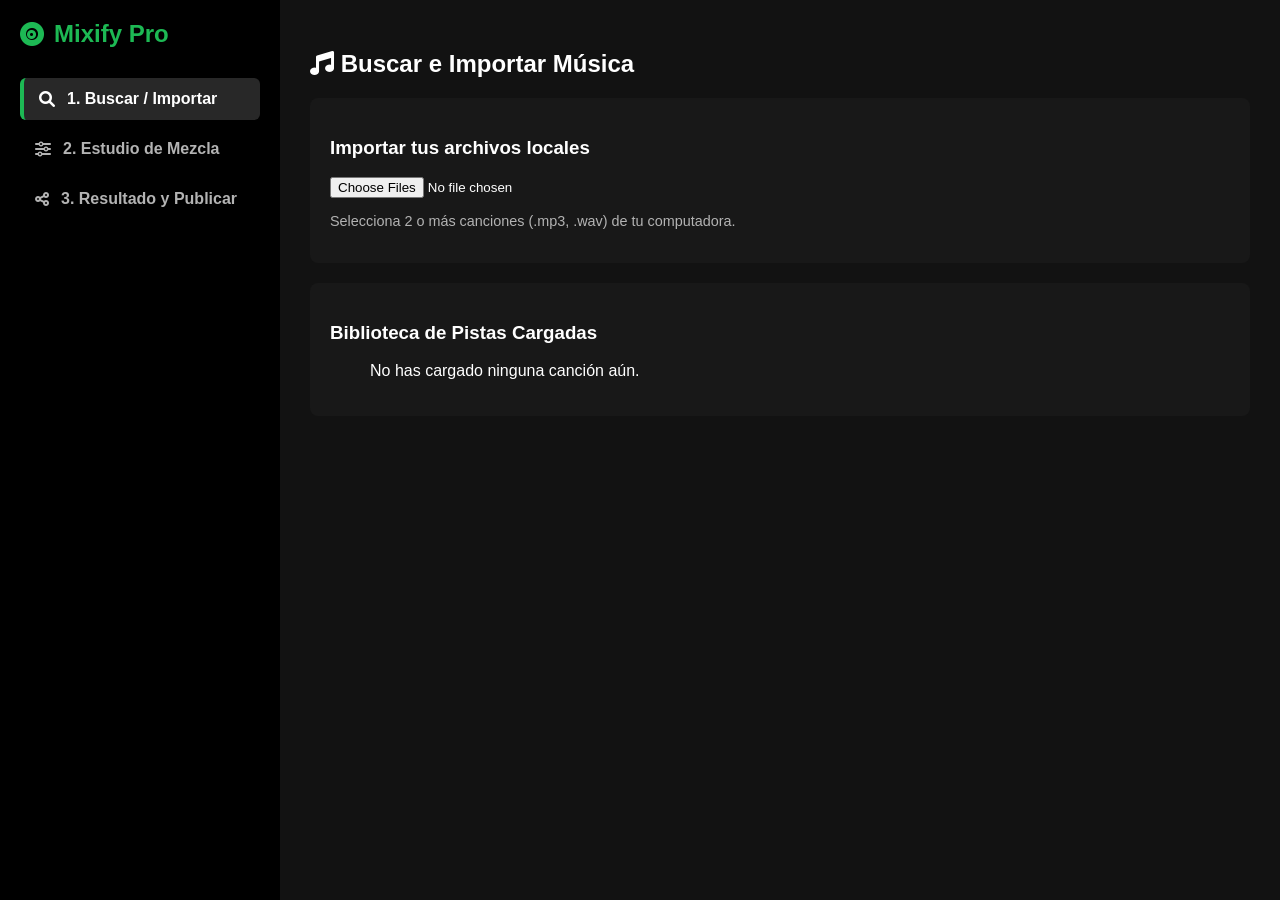
==== index.html @ f18ea856 "Add files via upload" ====
<!DOCTYPE html>
<html lang="es">
<head>
    <meta charset="UTF-8">
    <meta name="viewport" content="width=device-width, initial-scale=1.0">
    <title>Mixify - Reproductor y Mezclador Pro</title>
    <link rel="stylesheet" href="styles.css">
    <link rel="stylesheet" href="https://cdnjs.cloudflare.com/ajax/libs/font-awesome/6.0.0/css/all.min.css">
</head>
<body>

    <!-- Menú Lateral -->
    <nav class="sidebar">
        <div class="logo">
            <i class="fa-solid fa-record-vinyl"></i> Mixify Pro
        </div>
        <ul class="nav-links">
            <li class="active" onclick="showTab('tab-search')"><i class="fa-solid fa-magnifying-glass"></i> 1. Buscar / Importar</li>
            <li onclick="showTab('tab-mix')"><i class="fa-solid fa-sliders"></i> 2. Estudio de Mezcla</li>
            <li onclick="showTab('tab-publish')"><i class="fa-solid fa-share-nodes"></i> 3. Resultado y Publicar</li>
        </ul>
    </nav>

    <!-- Contenido Principal -->
    <main class="main-content">

        <!-- HOJA 1: Buscar e Importar -->
        <section id="tab-search" class="tab-content active">
            <h2><i class="fa-solid fa-music"></i> Buscar e Importar Música</h2>
            <div class="card">
                <h3>Importar tus archivos locales</h3>
                <input type="file" id="audio-input" accept="audio/*" multiple>
                <p class="help-text">Selecciona 2 o más canciones (.mp3, .wav) de tu computadora.</p>
            </div>

            <div class="card">
                <h3>Biblioteca de Pistas Cargadas</h3>
                <ul id="track-list" class="track-list">
                    <p>No has cargado ninguna canción aún.</p>
                </ul>
            </div>
        </section>

        <!-- HOJA 2: Mezclador Avanzado (Play, Pausa, Stop y Cortar) -->
        <section id="tab-mix" class="tab-content">
            <h2><i class="fa-solid fa-sliders"></i> Mezclador y Edición de Pistas</h2>
            
            <div class="mixer-container">
                <!-- PISTA A -->
                <div class="track-control card">
                    <h3><i class="fa-solid fa-compact-disc"></i> Pista A</h3>
                    <select id="select-track-a" class="styled-select"><option>Carga música primero</option></select>
                    
                    <div class="controls">
                        <label>Volumen A:</label>
                        <input type="range" id="vol-a" min="0" max="1" step="0.05" value="1">
                    </div>

                    <!-- Cortar / Recortar Pista A -->
                    <div class="trim-box">
                        <label><i class="fa-solid fa-scissors"></i> Recortar Pista A (segundos):</label>
                        <div class="trim-inputs">
                            <span>Inicio:</span>
                            <input type="number" id="start-a" min="0" value="0" step="1">
                            <span>Fin:</span>
                            <input type="number" id="end-a" min="1" value="30" step="1">
                        </div>
                    </div>

                    <!-- Botones de Control A -->
                    <div class="track-btn-group">
                        <button id="btn-play-a" class="btn-sm btn-play"><i class="fa-solid fa-play"></i></button>
                        <button id="btn-pause-a" class="btn-sm btn-pause"><i class="fa-solid fa-pause"></i></button>
                        <button id="btn-stop-a" class="btn-sm btn-stop"><i class="fa-solid fa-stop"></i></button>
                    </div>
                </div>

                <!-- PISTA B -->
                <div class="track-control card">
                    <h3><i class="fa-solid fa-compact-disc"></i> Pista B</h3>
                    <select id="select-track-b" class="styled-select"><option>Carga música primero</option></select>
                    
                    <div class="controls">
                        <label>Volumen B:</label>
                        <input type="range" id="vol-b" min="0" max="1" step="0.05" value="1">
                    </div>

                    <!-- Cortar / Recortar Pista B -->
                    <div class="trim-box">
                        <label><i class="fa-solid fa-scissors"></i> Recortar Pista B (segundos):</label>
                        <div class="trim-inputs">
                            <span>Inicio:</span>
                            <input type="number" id="start-b" min="0" value="0" step="1">
                            <span>Fin:</span>
                            <input type="number" id="end-b" min="1" value="30" step="1">
                        </div>
                    </div>

                    <!-- Botones de Control B -->
                    <div class="track-btn-group">
                        <button id="btn-play-b" class="btn-sm btn-play"><i class="fa-solid fa-play"></i></button>
                        <button id="btn-pause-b" class="btn-sm btn-pause"><i class="fa-solid fa-pause"></i></button>
                        <button id="btn-stop-b" class="btn-sm btn-stop"><i class="fa-solid fa-stop"></i></button>
                    </div>
                </div>
            </div>

            <!-- Controles Globales de la Mezcla -->
            <div class="card mix-actions">
                <h3>Controles de Mezcla Simultánea</h3>
                <div class="global-btn-group">
                    <button id="btn-play-mix" class="btn-primary"><i class="fa-solid fa-play"></i> Reproducir Mezcla</button>
                    <button id="btn-pause-mix" class="btn-warning"><i class="fa-solid fa-pause"></i> Pausar Mezcla</button>
                    <button id="btn-stop-mix" class="btn-danger"><i class="fa-solid fa-stop"></i> Detener Mezcla</button>
                </div>
                <button id="btn-render-mix" class="btn-secondary" style="margin-top: 15px;"><i class="fa-solid fa-wand-magic-sparkles"></i> Procesar Mezcla Final</button>
            </div>
        </section>

        <!-- HOJA 3: Resultado y Publicación -->
        <section id="tab-publish" class="tab-content">
            <h2><i class="fa-solid fa-circle-check"></i> Resultado Final y Publicación</h2>
            <div class="card publish-card">
                <div class="album-art">
                    <i class="fa-solid fa-compact-disc"></i>
                </div>
                <h3 id="mix-title">Mi Mezcla Increíble</h3>
                <audio id="final-audio-player" controls></audio>
                
                <div class="publish-form">
                    <input type="text" id="input-title" placeholder="Título de la mezcla...">
                    <textarea id="input-desc" placeholder="Descripción o detalles del Mix..."></textarea>
                    <button id="btn-publish" class="btn-primary"><i class="fa-solid fa-cloud-arrow-up"></i> Publicar en Mixify</button>
                </div>
            </div>
        </section>

    </main>

    <script src="app.js"></script>
</body>
</html>
---- styles.css ----
:root {
    --bg-dark: #121212;
    --bg-card: #181818;
    --bg-hover: #282828;
    --primary: #1db954;
    --text-main: #ffffff;
    --text-muted: #b3b3b3;
}

body {
    margin: 0;
    font-family: 'Segoe UI', Tahoma, Geneva, Verdana, sans-serif;
    background-color: var(--bg-dark);
    color: var(--text-main);
    display: flex;
    height: 100vh;
    overflow: hidden;
}

/* Navegación */
.sidebar {
    width: 240px;
    background-color: #000000;
    padding: 20px;
    display: flex;
    flex-direction: column;
    gap: 30px;
}

.logo {
    font-size: 1.5rem;
    font-weight: bold;
    color: var(--primary);
    display: flex;
    align-items: center;
    gap: 10px;
}

.nav-links {
    list-style: none;
    padding: 0;
    margin: 0;
}

.nav-links li {
    padding: 12px 15px;
    color: var(--text-muted);
    cursor: pointer;
    border-radius: 6px;
    font-weight: 600;
    margin-bottom: 8px;
    transition: 0.3s;
    display: flex;
    align-items: center;
    gap: 12px;
}

.nav-links li:hover, .nav-links li.active {
    color: var(--text-main);
    background-color: var(--bg-hover);
}

.nav-links li.active {
    border-left: 4px solid var(--primary);
}

/* Contenido Principal */
.main-content {
    flex: 1;
    padding: 30px;
    overflow-y: auto;
}

.tab-content {
    display: none;
}

.tab-content.active {
    display: block;
}

/* Tarjetas y UI */
.card {
    background-color: var(--bg-card);
    padding: 20px;
    border-radius: 8px;
    margin-bottom: 20px;
}

.help-text {
    color: var(--text-muted);
    font-size: 0.9rem;
}

.mixer-container {
    display: grid;
    grid-template-columns: 1fr 1fr;
    gap: 20px;
}

.styled-select, input[type="text"], textarea {
    width: 100%;
    padding: 10px;
    background-color: #333;
    color: #fff;
    border: 1px solid #444;
    border-radius: 4px;
    margin-top: 10px;
    box-sizing: border-box;
}

.controls {
    margin-top: 15px;
}

/* Botones */
.btn-primary, .btn-secondary {
    padding: 12px 24px;
    border: none;
    border-radius: 25px;
    font-weight: bold;
    cursor: pointer;
    transition: transform 0.2s, background-color 0.2s;
    margin-right: 10px;
}

.btn-primary {
    background-color: var(--primary);
    color: #000;
}

.btn-primary:hover {
    transform: scale(1.04);
    background-color: #1ed760;
}

.btn-secondary {
    background-color: #333;
    color: #fff;
}

.btn-secondary:hover {
    background-color: #444;
}

/* Hoja 3 */
.publish-card {
    max-width: 500px;
    margin: 0 auto;
    text-align: center;
}

.album-art {
    font-size: 80px;
    color: var(--primary);
    margin-bottom: 15px;
}

.publish-form {
    display: flex;
    flex-direction: column;
    gap: 15px;
    margin-top: 20px;
}

#final-audio-player {
    width: 100%;
    margin-top: 15px;
}
/* Estilos para Recorte y Controles */
.trim-box {
    margin-top: 15px;
    background: #222;
    padding: 10px;
    border-radius: 6px;
}

.trim-inputs {
    display: flex;
    align-items: center;
    gap: 10px;
    margin-top: 8px;
    font-size: 0.85rem;
}

.trim-inputs input {
    width: 65px;
    padding: 5px;
    background: #333;
    border: 1px solid #555;
    color: white;
    border-radius: 4px;
}

.track-btn-group, .global-btn-group {
    display: flex;
    gap: 10px;
    margin-top: 15px;
}

.btn-sm {
    padding: 8px 16px;
    border: none;
    border-radius: 4px;
    cursor: pointer;
    font-weight: bold;
    color: white;
}

.btn-play { background-color: #1db954; }
.btn-pause { background-color: #f59e0b; }
.btn-stop { background-color: #ef4444; }

.btn-warning {
    background-color: #f59e0b;
    color: white;
    padding: 12px 24px;
    border: none;
    border-radius: 25px;
    font-weight: bold;
    cursor: pointer;
}

.btn-danger {
    background-color: #ef4444;
    color: white;
    padding: 12px 24px;
    border: none;
    border-radius: 25px;
    font-weight: bold;
    cursor: pointer;
}
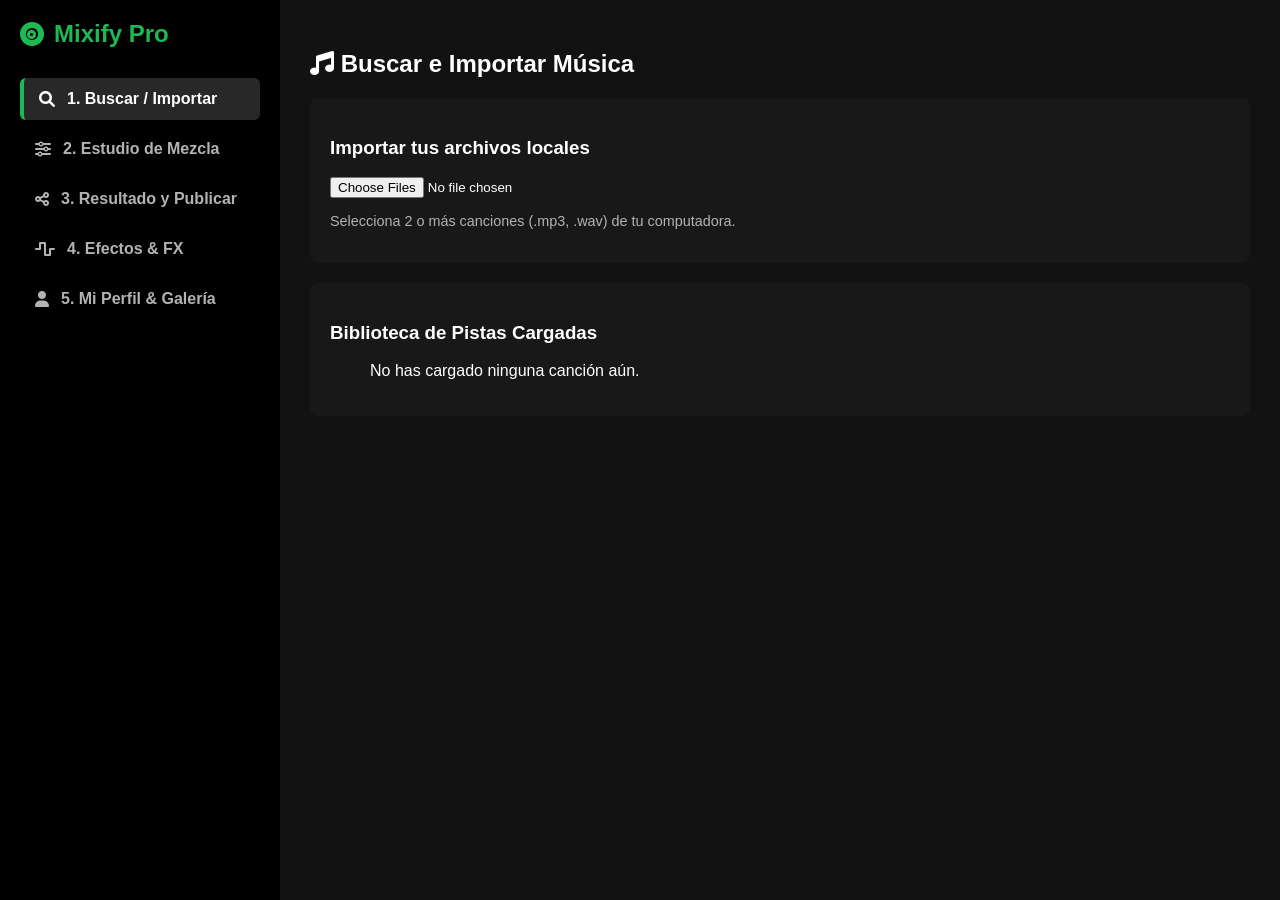
==== commit 3740c8aa: "Update index.html" ====
--- a/index.html
+++ b/index.html
@@ -3,28 +3,31 @@
 <head>
     <meta charset="UTF-8">
     <meta name="viewport" content="width=device-width, initial-scale=1.0">
-    <title>Mixify - Reproductor y Mezclador Pro</title>
+    <title>Mixify Pro - Reproductor y Mezclador</title>
     <link rel="stylesheet" href="styles.css">
+    <!-- Iconos de FontAwesome -->
     <link rel="stylesheet" href="https://cdnjs.cloudflare.com/ajax/libs/font-awesome/6.0.0/css/all.min.css">
 </head>
 <body>
 
-    <!-- Menú Lateral -->
+    <!-- BARRA LATERAL DE NAVEGACIÓN -->
     <nav class="sidebar">
         <div class="logo">
             <i class="fa-solid fa-record-vinyl"></i> Mixify Pro
         </div>
         <ul class="nav-links">
-            <li class="active" onclick="showTab('tab-search')"><i class="fa-solid fa-magnifying-glass"></i> 1. Buscar / Importar</li>
-            <li onclick="showTab('tab-mix')"><i class="fa-solid fa-sliders"></i> 2. Estudio de Mezcla</li>
-            <li onclick="showTab('tab-publish')"><i class="fa-solid fa-share-nodes"></i> 3. Resultado y Publicar</li>
-        </ul>
+    <li class="active" onclick="showTab('tab-search')"><i class="fa-solid fa-magnifying-glass"></i> 1. Buscar / Importar</li>
+    <li onclick="showTab('tab-mix')"><i class="fa-solid fa-sliders"></i> 2. Estudio de Mezcla</li>
+    <li onclick="showTab('tab-publish')"><i class="fa-solid fa-share-nodes"></i> 3. Resultado y Publicar</li>
+    <li onclick="showTab('tab-fx')"><i class="fa-solid fa-wave-square"></i> 4. Efectos & FX</li>
+    <li onclick="showTab('tab-profile')"><i class="fa-solid fa-user"></i> 5. Mi Perfil & Galería</li>
+</ul>
     </nav>
 
-    <!-- Contenido Principal -->
+    <!-- CONTENIDO PRINCIPAL -->
     <main class="main-content">
 
-        <!-- HOJA 1: Buscar e Importar -->
+        <!-- HOJA 1: BUSCAR E IMPORTAR MÚSICA -->
         <section id="tab-search" class="tab-content active">
             <h2><i class="fa-solid fa-music"></i> Buscar e Importar Música</h2>
             <div class="card">
@@ -41,7 +44,7 @@
             </div>
         </section>
 
-        <!-- HOJA 2: Mezclador Avanzado (Play, Pausa, Stop y Cortar) -->
+        <!-- HOJA 2: ESTUDIO DE MEZCLA Y EDICIÓN -->
         <section id="tab-mix" class="tab-content">
             <h2><i class="fa-solid fa-sliders"></i> Mezclador y Edición de Pistas</h2>
             
@@ -56,6 +59,11 @@
                         <input type="range" id="vol-a" min="0" max="1" step="0.05" value="1">
                     </div>
 
+                    <!-- Contador de Tiempo A -->
+                    <div class="time-display">
+                        <span>Tiempo actual: <strong id="time-a">0s</strong> / <span id="total-a">0s</span></span>
+                    </div>
+
                     <!-- Cortar / Recortar Pista A -->
                     <div class="trim-box">
                         <label><i class="fa-solid fa-scissors"></i> Recortar Pista A (segundos):</label>
@@ -69,9 +77,9 @@
 
                     <!-- Botones de Control A -->
                     <div class="track-btn-group">
-                        <button id="btn-play-a" class="btn-sm btn-play"><i class="fa-solid fa-play"></i></button>
-                        <button id="btn-pause-a" class="btn-sm btn-pause"><i class="fa-solid fa-pause"></i></button>
-                        <button id="btn-stop-a" class="btn-sm btn-stop"><i class="fa-solid fa-stop"></i></button>
+                        <button id="btn-play-a" class="btn-sm btn-play" title="Reproducir A"><i class="fa-solid fa-play"></i></button>
+                        <button id="btn-pause-a" class="btn-sm btn-pause" title="Pausar A"><i class="fa-solid fa-pause"></i></button>
+                        <button id="btn-stop-a" class="btn-sm btn-stop" title="Detener A"><i class="fa-solid fa-stop"></i></button>
                     </div>
                 </div>
 
@@ -83,6 +91,11 @@
                     <div class="controls">
                         <label>Volumen B:</label>
                         <input type="range" id="vol-b" min="0" max="1" step="0.05" value="1">
+                    </div>
+
+                    <!-- Contador de Tiempo B -->
+                    <div class="time-display">
+                        <span>Tiempo actual: <strong id="time-b">0s</strong> / <span id="total-b">0s</span></span>
                     </div>
 
                     <!-- Cortar / Recortar Pista B -->
@@ -98,14 +111,14 @@
 
                     <!-- Botones de Control B -->
                     <div class="track-btn-group">
-                        <button id="btn-play-b" class="btn-sm btn-play"><i class="fa-solid fa-play"></i></button>
-                        <button id="btn-pause-b" class="btn-sm btn-pause"><i class="fa-solid fa-pause"></i></button>
-                        <button id="btn-stop-b" class="btn-sm btn-stop"><i class="fa-solid fa-stop"></i></button>
-                    </div>
-                </div>
-            </div>
-
-            <!-- Controles Globales de la Mezcla -->
+                        <button id="btn-play-b" class="btn-sm btn-play" title="Reproducir B"><i class="fa-solid fa-play"></i></button>
+                        <button id="btn-pause-b" class="btn-sm btn-pause" title="Pausar B"><i class="fa-solid fa-pause"></i></button>
+                        <button id="btn-stop-b" class="btn-sm btn-stop" title="Detener B"><i class="fa-solid fa-stop"></i></button>
+                    </div>
+                </div>
+            </div>
+
+            <!-- CONTROLES GLOBALES DE MEZCLA -->
             <div class="card mix-actions">
                 <h3>Controles de Mezcla Simultánea</h3>
                 <div class="global-btn-group">
@@ -117,7 +130,7 @@
             </div>
         </section>
 
-        <!-- HOJA 3: Resultado y Publicación -->
+        <!-- HOJA 3: RESULTADO Y PUBLICACIÓN -->
         <section id="tab-publish" class="tab-content">
             <h2><i class="fa-solid fa-circle-check"></i> Resultado Final y Publicación</h2>
             <div class="card publish-card">
@@ -136,7 +149,77 @@
         </section>
 
     </main>
+    <!-- HOJA 4: ECUALIZADOR Y EFECTOS DE SONIDO -->
+<section id="tab-fx" class="tab-content">
+    <h2><i class="fa-solid fa-wave-square"></i> Ecualizador y Efectos (FX)</h2>
+    
+    <div class="mixer-container">
+        <!-- Ecualizador -->
+        <div class="card">
+            <h3><i class="fa-solid fa-sliders"></i> Ecualizador de 3 Bandas</h3>
+            <div class="controls">
+                <label>Graves (Bass):</label>
+                <input type="range" id="eq-bass" min="-12" max="12" step="1" value="0">
+            </div>
+            <div class="controls">
+                <label>Medios (Mids):</label>
+                <input type="range" id="eq-mid" min="-12" max="12" step="1" value="0">
+            </div>
+            <div class="controls">
+                <label>Agudos (Treble):</label>
+                <input type="range" id="eq-treble" min="-12" max="12" step="1" value="0">
+            </div>
+        </div>
+
+        <!-- Efectos de Transición -->
+        <div class="card">
+            <h3><i class="fa-solid fa-wand-magic-sparkles"></i> Transiciones y Fading</h3>
+            <div class="trim-box">
+                <label><input type="checkbox" id="chk-fade-in"> Activar Fade In (Entrada suave - 3s)</label>
+            </div>
+            <div class="trim-box" style="margin-top: 10px;">
+                <label><input type="checkbox" id="chk-fade-out"> Activar Fade Out (Salida suave - 3s)</label>
+            </div>
+            <button class="btn-primary" style="margin-top: 20px; width: 100%;"><i class="fa-solid fa-check"></i> Aplicar Efectos</button>
+        </div>
+    </div>
+</section>
+
+<!-- HOJA 5: MI PERFIL Y HISTORIAL DE MEZCLAS -->
+<section id="tab-profile" class="tab-content">
+    <h2><i class="fa-solid fa-user"></i> Mi Perfil y Biblioteca Personal</h2>
+    
+    <div class="card" style="display: flex; align-items: center; gap: 20px;">
+        <div style="font-size: 60px; color: var(--primary);"><i class="fa-solid fa-circle-user"></i></div>
+        <div>
+            <h3 style="margin: 0;">DJ Creador</h3>
+            <p class="help-text" style="margin: 5px 0 0 0;">Usuario Mixify Pro • 3 Mezclas Publicadas</p>
+        </div>
+    </div>
+
+    <div class="card">
+        <h3><i class="fa-solid fa-list-check"></i> Mis Mezclas Publicadas</h3>
+        <ul class="track-list">
+            <li class="track-item" style="padding: 12px; margin-bottom: 8px;">
+                <div>
+                    <strong>Mi Mezcla Increíble</strong><br>
+                    <small class="help-text">Duración: 2:30 | Publicado hace un momento</small>
+                </div>
+                <button class="btn-sm btn-play"><i class="fa-solid fa-play"></i></button>
+            </li>
+            <li class="track-item" style="padding: 12px; margin-bottom: 8px;">
+                <div>
+                    <strong>Summer Mix 2026</strong><br>
+                    <small class="help-text">Duración: 3:15 | Publicado ayer</small>
+                </div>
+                <button class="btn-sm btn-play"><i class="fa-solid fa-play"></i></button>
+            </li>
+        </ul>
+    </div>
+</section>
+
+   
 
     <script src="app.js"></script>
 </body>
-</html>+</html>
